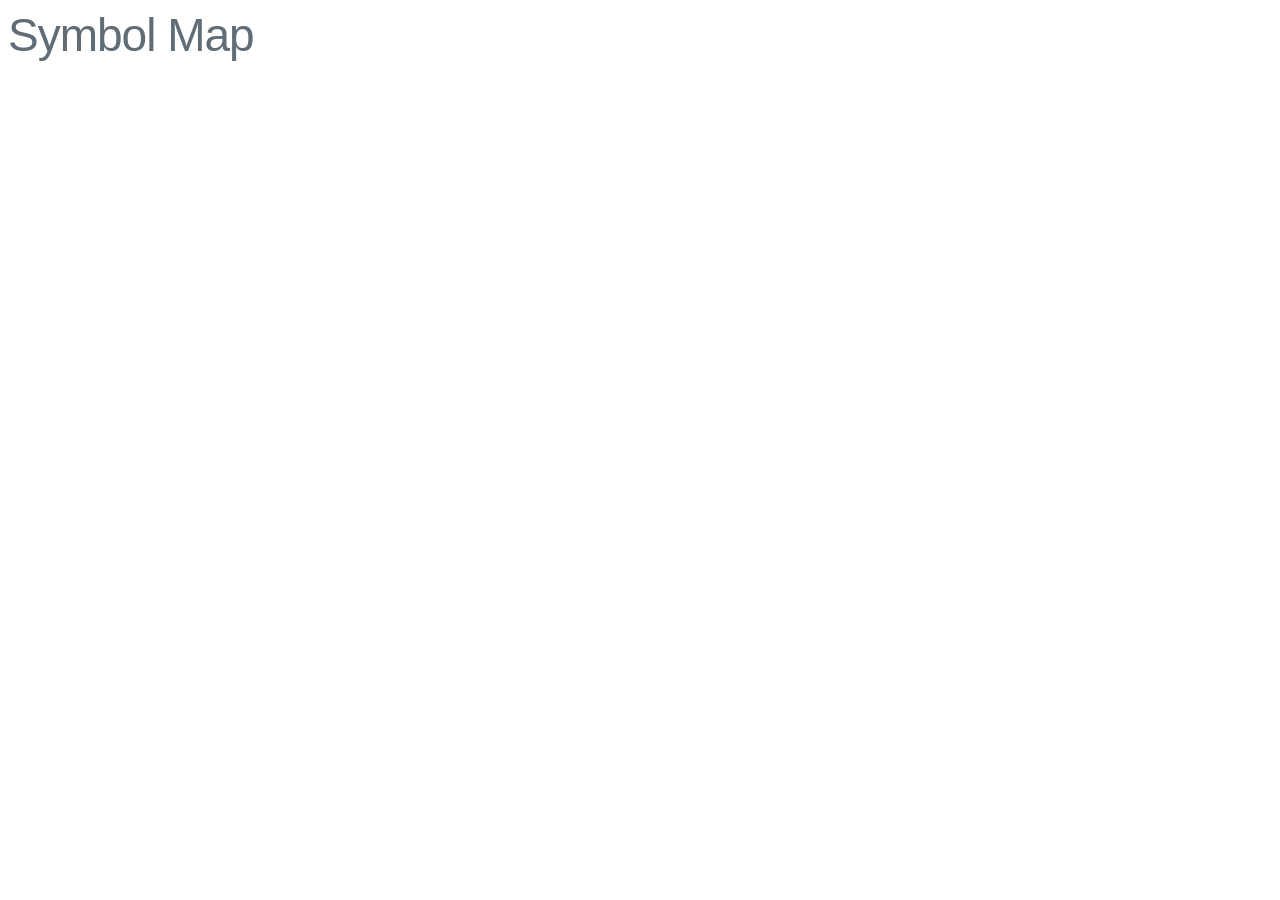
==== index.html @ 5647194e "Initial commit" ====
<!doctype html>
<html>
    <head>
        <meta charset="utf-8">
        <meta name="description" content="">
        <title>Lab 7</title>
        <link rel="stylesheet" href="css/milligram.min.css">
        <link rel="stylesheet" href="css/style.css">
    </head>
    <body>

        <h1>Symbol Map</h1>

        <div id="chart-area"></div>
        
        <script src="js/d3.min.js"></script>
        <script src="js/topojson.min.js"></script>
        <script src="js/activity1.js"></script>
    </body>
</html>
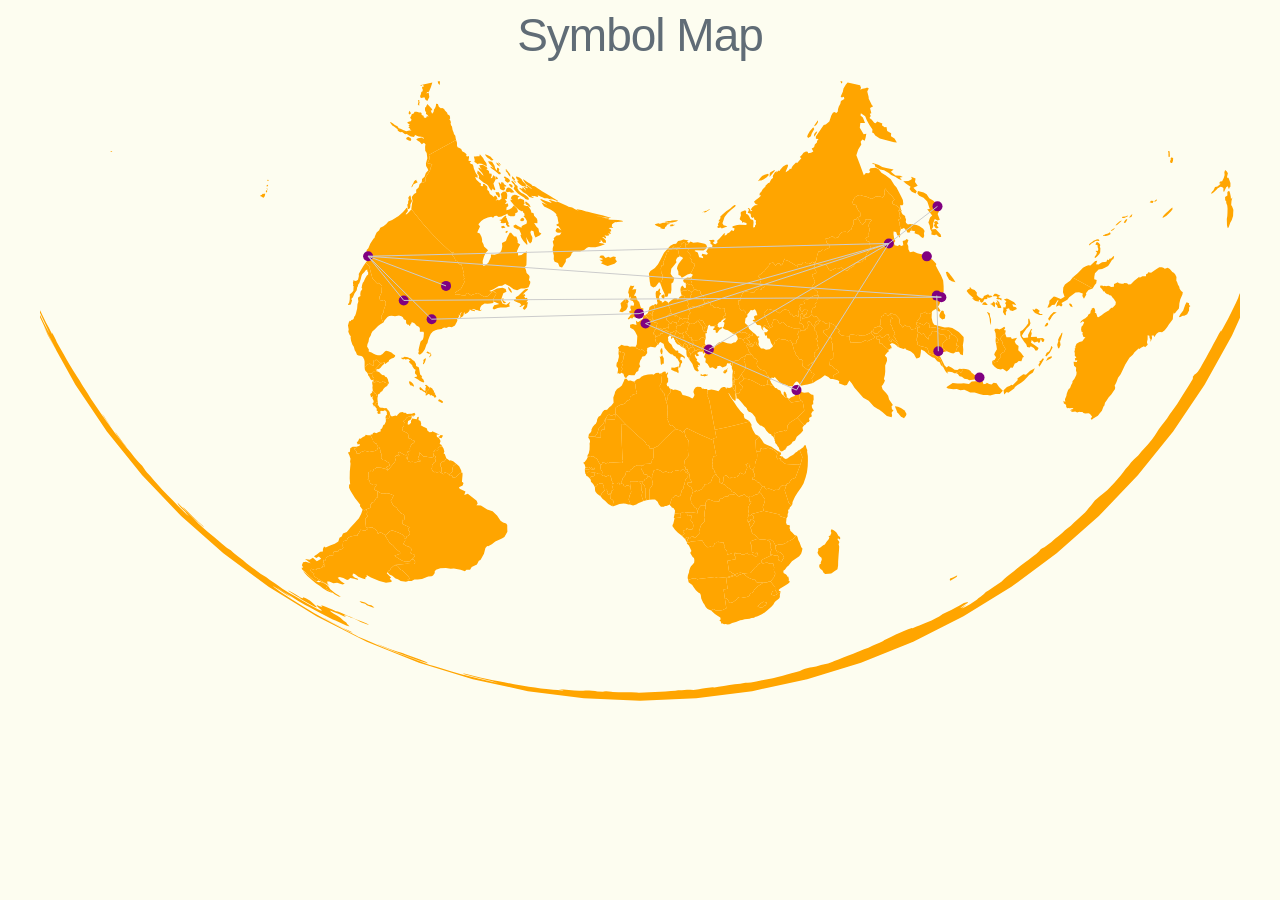
==== commit e192a742: "edit" ====
--- a/index.html
+++ b/index.html
@@ -15,6 +15,6 @@
         
         <script src="js/d3.min.js"></script>
         <script src="js/topojson.min.js"></script>
-        <script src="js/activity1.js"></script>
+        <script src="js/activity2.js"></script>
     </body>
 </html>
--- a/css/style.css
+++ b/css/style.css
@@ -0,0 +1,14 @@
+body{
+    background-color: #FDFDF0;
+    text-align: center;
+}
+
+svg{
+    /* background-color: blue; */
+    margin: 0px;
+}
+
+h1{
+    margin: 0px;
+    /* font-weight: bold; */
+}
